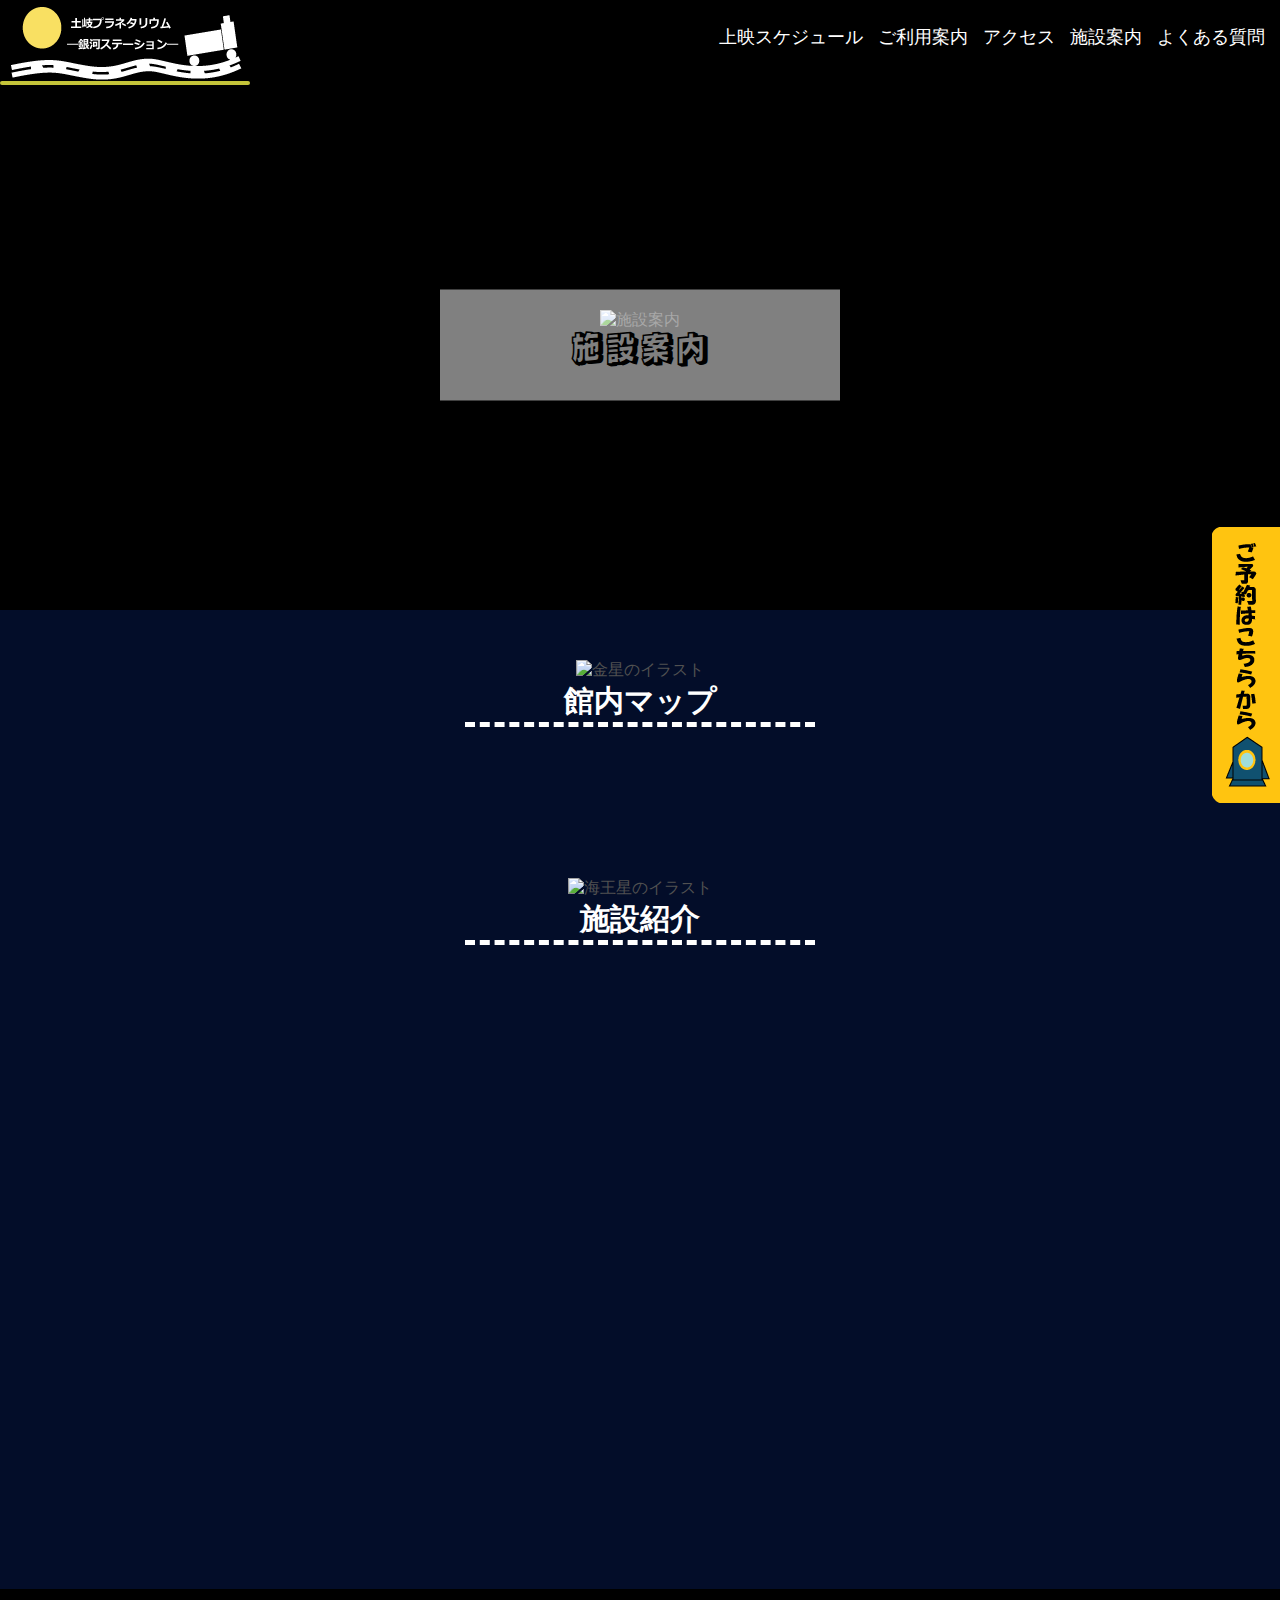
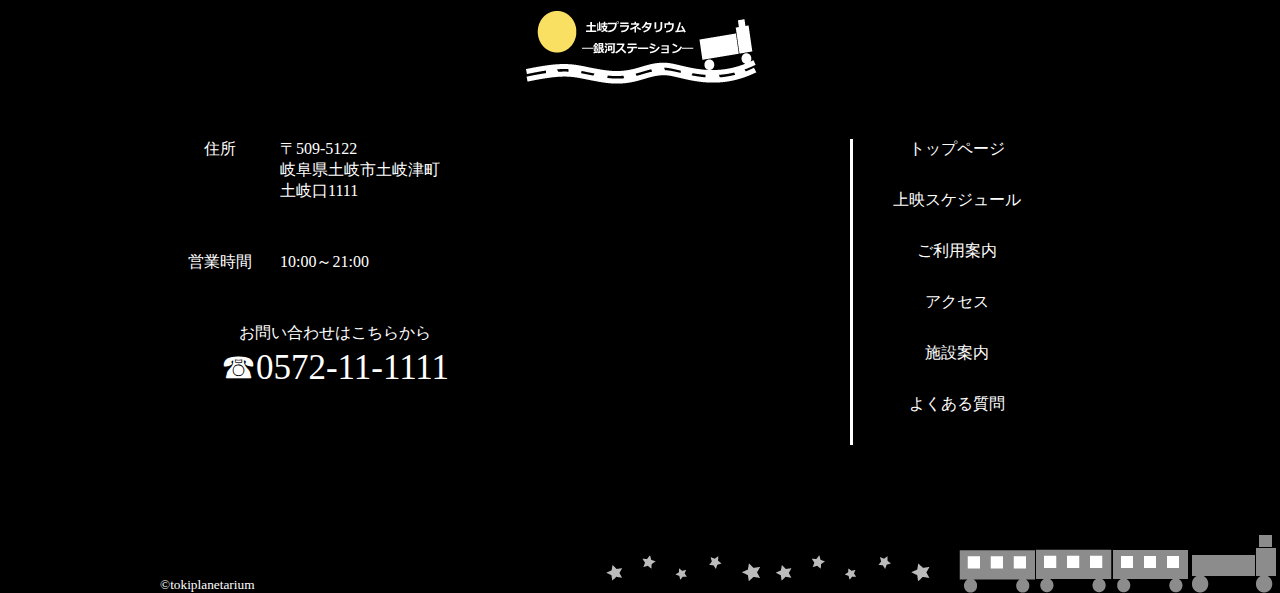
==== question/index.html @ 4be79803 "Update and rename question.html to index.html" ====
<!DOCTYPE html>
<html lang="ja">
    <head>
        <meta charset="UTF-8">
        <meta name="viewport" content="width=device-width,initial-scale=1.0">
        <title>施設案内｜土岐プラネタリウム</title>
        <link rel="stylesheet" href="../assets/css/common.css">
        <link rel="stylesheet" href="../assets/css/facility.css">
        <link href="https://fonts.googleapis.com/css2?family=Kosugi+Maru&family=Rampart+One&display=swap" rel="stylesheet"> 
        <link rel="icon" href="../favicon.ico">
        <script src="../assets/js/jquery-3.6.1.min.js"></script>
        <script src="../assets/js/script.js"></script>
        <script src="../assets/js/facility.js"></script>
    </head>



    <body>

        <header class="ds_f jc_sb">
            <a class="star" href="../index.html"><img src="../assets/images/common/logo.png" alt="土岐プラネタリウム"></a>

            <nav class="g_nav">
                <ul class="ds_f">
                    <li><a class="star" href="../content/index.html">上映スケジュール</a></li>
                    <li><a class="star" href="../about/index.html">ご利用案内</a></li>
                    <li><a class="star" href="../access/index.html">アクセス</a></li>
                    <li><a class="star" href="#">施設案内</a></li>
                    <li><a class="star" href="../question/index.html">よくある質問</a></li>
                </ul>
            </nav>

            <!-- SP用 -->
            <nav class="nav_s">

                <button class="fixed_hum"><img src="../assets/images/common/hum.png" alt="ハンバーガーボタン"></button>

                <ul class="hum">
                    <li><a href="../index.html">Top</a></li>
                    <li><a href="../content/index.html">上映スケジュール</a></li>
                    <li><a href="../about/index.html">ご利用案内</a></li>
                    <li><a href="../access/index.html">アクセス</a></li>
                    <li><a href="#">施設案内</a></li>
                    <li><a href="../question/index.html">よくある質問</a></li>
                </ul>
            </nav>

        </header>

        <div class="btn up">
            <a href="../about/index.html#sec"><img src="../assets/images/common/btn.png" alt="予約ボタン"></a>
        </div>

        <div class="btn_s">
            <a href="../about/index.html#sec"><img src="../assets/images/common/btn_s.png" alt="予約ボタン"></a>
        </div>
<!-- ここまで共通 -->



    <main class="container">

            <div class="layer">
                <div class="shadow">
                    <img src="../assets/images/facility/mv.jpg" alt="施設案内">
                </div>
                <h1 class="wf-kosugi">施設案内</h1>
            </div>
        


            <div class="blue">
                <div class="inner">
                
                    <section class="map">
                        <img src="../assets/images/facility/icon1.png" alt="金星のイラスト">
                            <div class="h2">
                                    <h2>館内マップ</h2>
                            </div>

                            <img class="map_i fadein" src="../assets/images/facility/map.png" alt="館内マップ">

                    </section>


                    <section class="content">
                        
                            <img src="../assets/images/facility/icon2.png" alt="海王星のイラスト">
                            <div class="h2">
                                <h2>施設紹介</h2>
                            </div>
                                
                            <div class="box fadein ds_f">
                                <img class="order1" src="../assets/images/facility/photo1.jpg" alt="投影機の写真">

                                <p class="order2">超高解像度のプロジェクター2台を使い、ドーム全天に4Kの迫力ある映像を投映します。最新の観測・研究成果によるデータベースを搭載し、地球上から宇宙の果てまで、距離も時空も超える宇宙旅行体験が可能です。<br>
                                    また、実写映像やCG映像などをドーム全天や任意の位置に自由に投映することができます。

                                </p>

                            </div>

                            <div class="box fadein ds_f">
                                <p class="order3">天空では作品をより楽しんで頂くために、シートを階段状に設置した傾斜ドーム型で設計されています。映像が正面から迫ってくる臨場感をお楽しみ下さい。<br>
                                    シートはすべてリクライニングシートとなっており、リラックスした姿勢で星空をお楽しみいただけます。迫力の映像と音楽をお楽しみ頂きたい方はドーム前方のシートを、スクリーン全体を見渡したい方は後方のシートをおススメしております。</p>
                                <img class="order4" src="../assets/images/facility/photo2.jpg" alt="座席の写真">


                            </div>
            
                    </section>

                </div>
            </div>

            

    </main>




<!-- ここから共通 -->
        <footer>
            <div class="inner">
                <div><p><img src="../assets/images/common/logo.png" alt="土岐プラネタリウム"></p></div>

                <div class="ds_f">
                    <div class="adress">
                        <dl class="ds_f">
                            <dt>住所</dt>
                            <dd>〒509-5122<br>
                            岐阜県土岐市土岐津町<br>
                            土岐口1111</dd>
                        </dl>

                        <dl class="ds_f">
                            <dt>営業時間</dt>
                            <dd>10:00～21:00</dd>
                        </dl>

                        <p>お問い合わせはこちらから<br>
                            <span>☎0572-11-1111</span></p>
                    </div>

                    <iframe src="https://www.google.com/maps/embed?pb=!1m18!1m12!1m3!1d3870.5392483046626!2d137.16871205343892!3d35.337709936778786!2m3!1f0!2f0!3f0!3m2!1i1024!2i768!4f13.1!3m3!1m2!1s0x60034170a9c5163d%3A0x5394b3e13c3294a8!2z44CSNTA5LTUxMjMg5bKQ6Zic55yM5Zyf5bKQ5biC5Zyf5bKQ5Y-j5Y2X55S6!5e0!3m2!1sja!2sjp!4v1666160926317!5m2!1sja!2sjp" width="300" height="300" style="border:0;" allowfullscreen="" loading="lazy" referrerpolicy="no-referrer-when-downgrade"></iframe>

                    <nav class="f_nav">
                        <ul>
                            <li><a class="star" href="../index.html">トップページ</a></li>
                            <li><a class="star" href="../content/index.html">上映スケジュール</a></li>
                            <li><a class="star" href="../about/index.html">ご利用案内</a></li>
                            <li><a class="star" href="../access/index.html">アクセス</a></li>
                            <li><a class="star" href="#">施設案内</a></li>
                            <li><a class="star" href="../question/index.html">よくある質問</a></li>
                        </ul>
                    </nav>
                </div>

                <p class="small"><small>&copy;tokiplanetarium</small></p>
            </div>
        </footer>


      

    </body>

</html>
---- assets/css/common.css ----
@charset "UTF-8";
/* 共通--------------- */

body{
    background-color: #000;
    color: #FFF;
}

.inner{
    width: 960px;
    margin: 0 auto;
}
/*  
body{
    margin: 0 auto;
    width: 100%;
    max-width: 1260px; 
}  */

p,h1,h2,h3,h4,ul,dl,dd,body{
    margin: 0;
    padding: 0;
}

body{
    box-sizing: border-box;
}

img {
    vertical-align: bottom;
    max-width: 100%;
    height: auto;
}

.ds_f{
    display: flex;
}

.jc_sb{
    justify-content: space-between;
}

li{
    list-style: none;
}

a{
    text-decoration: none;
}

.btn_s{
    display: none;
}

/* aタグの下の黄色ライン */
.star {
    position: relative;
  }
  
  .star::before {
    content: '';
    position: absolute;
    width: 100%;
    height: 4px;
    border-radius: 4px;
    background-color: #c4c439;
    bottom: 0;
    left: 0;
    transform-origin: right;
    transform: scaleX(0);
    transition:transform .3s ease-in-out;
  }
  
  .star:hover::before {
    transform-origin: left;
    transform: scaleX(1);
  }
/* ---------------------- */



.h2{
    margin-bottom: 30px;
    color: #fff;
  }
  
.h2 h2{
    font-size: 30px;
    width: 350px;
    border-bottom: 5px dashed #ffffff;
    display: inline-block;
 }

body{
    box-sizing: border-box;
}

.wf-kosugi{font-family: 'Rampart One', cursive;}

.fadein{
    /* 最初は非表示 */
    opacity: 0;
    visibility: hidden;
    transform: translateY(30px);
    transition: opacity 1s, visibility 1s, transform 1s;
}


.is-fadein{
    opacity: 1;
    visibility: visible;
    transform: translateX(0);
}


/* header------------- */
.container {
    padding-top: 80px;
  }

.nav_s{
    display: none;
}

header{
    width: 100%;
    background-color: #000;
    position: fixed;
    top: 0;
    z-index: 10000;
}

header .g_nav{
    padding-top: 25px;
}

header .g_nav ul li{
    margin-right: 15px;
}

header .g_nav ul a{
    font-size: 18px;
    color: #fff;
}


/* 予約ボタン------------- */
.btn {
    position: fixed;
    bottom: 10%;
    right: 0%;
    z-index: 9000;
}

.up{
    transition: all 0.6s ease 0s;
}

.up:hover{
    cursor: pointer;
	transform: scale(1.1, 1.1);
}


/* footer--------------- */
footer{
    background-color: #000;
    color: #fff;
    padding-top: 15px;
    background-image: url(../images/common/bg_footer.png);
    background-repeat: no-repeat;
    background-position: right bottom;
}

footer div p{
    text-align: center;
}

footer img{
    margin-bottom: 50px;
}

footer .adress{
    width: 350px;
}

footer .adress span{
    font-size: 35px;
}


footer .adress dl{
    margin-bottom: 50px;
}

footer .adress dl dt{
    width: 120px;
}

footer .adress dl dd{
    text-align: left;
}

footer iframe{
    margin-right: 40px;
}


footer .f_nav{
    border-left: 3px solid #fff;
    padding-left: 40px;
    text-align: center;
}

footer .f_nav ul li{
    margin-bottom: 30px;
}

footer .f_nav ul li a{
    color: #fff;
}

footer .small{
    padding-top: 130px;
    text-align: left;
}






/* レスポンシブ------------- */

@media screen and (max-width:640px) {


     /* リセット */
    .inner {
        width: auto;
    }

    img {
        max-width: 100%;
        height: auto;
    }

    .ds_f {
        flex-direction: column;
    }


    header .g_nav,
    footer .f_nav,
    .btn,
    footer iframe{
        display: none;
    }    

     
    
 

/* header--------- */


.container {
    padding-top: 60px;
  } 

    header{
        /* z-index: auto;
        position: static; */
        text-align: center;
        z-index: 8500;
    }

    header .star{
        text-align: left;
        pointer-events: none;
    }

    header img{
        width: 180px;
    }

    .h2{
        margin-bottom: 20px;
      }
      
    .h2 h2{
        font-size: 18px;
        width: auto;
        border-bottom: 5px dashed #fff;
        display: inline-block;
     }


     .btn_s {
        display: block;
        position: fixed;
        top: 1.3%;
        right: 12%;
        z-index: 9000;
    }

/* footer----------- */
    footer{
        padding-top:10px;
        background-size: contain;
        font-size: 15px;
    }
    

    footer img{
        margin-bottom: 20px;
        width: 180px;
    }

    footer .adress{
        text-align: center;
    }

    footer .adress{
        width: auto;
    }

    footer .adress dl{
        flex-direction: row;
        width: 80%;
        margin: 0 auto;
        /* justify-content: center; */
    }

    footer .adress dl{
        margin-bottom: 15px;
    }
    
    footer .adress dl dt{
        width: auto;
        width: 100px;
        text-align: center;
    }


    footer .small{
        padding-top: 40px;
        padding-bottom: 50px;
        text-align: center;
    }


 /*スマホ用ハンバーガーボタン*/
   .nav_s{
        display: block;
    } 

     .fixed_hum {
        display: block;
        position: fixed;
        top: 1%;
        right: 0;
        background: transparent;
        border: none;
        cursor: pointer;
        width: 50px;
        height: 40px;
    }

        
    button img{
        width: 50px;
        height: 40px;
    }

    .hum{
        z-index: 9999;
       width: 100%;
        opacity: 0.9;
        background-color: #000000;
        height: 70%;
        position: fixed;
        display: none;
    }

    .hum li {
        height: 16%;
    }

    .hum a {
        height: 70%;
       color: #FFF;
        padding-top: 6%;
        font-weight: bolder;
        display: block;
        width: 100%;
    }

    
}
---- assets/css/facility.css ----
.layer {
    position: relative;
    padding-bottom: 50px;
    text-align: center;
    background-color: #000;
    }

.layer h1{
        position: absolute;
        font-size: 35px;
        top: 50%;
      left: 50%;
      -ms-transform: translate(-50%,-50%);
      -webkit-transform: translate(-50%,-50%);
      transform: translate(-50%,-50%);
      width: 400px;
      text-align: center;
      background-color: rgba(255, 255, 255, 0.5);
      padding-top: 30px;
      padding-bottom: 30px;
        }

.shadow{
  position: relative;
  width: 920px;
  height: 480px;
  margin: 0 auto;
  display: flex;
	align-items: center;
	justify-content: center;
	overflow: hidden;
}

.shadow::after{
  position: absolute;
  content: '';
  top: 0;
  bottom: 0;
  left: 0;
  right: 0;
  box-shadow: inset 0px 0px 10px 15px rgb(0, 0, 0);
}


body{
  text-align: center;
  color: #515151;
}

h1{color: #000;}


/* -------------------- */
main .h2 h2{
    color:#fff;
    border-bottom: 5px dashed #fff;
}
/* --------------------- */




main .map{
    padding: 50px 0;
}


/* -------------------- */
main .content{
    background-color: #030d29;
    padding: 50px 0 20px 0;
}

main .content p{
  text-align: justify;
}

main .content .box{
    margin-bottom: 30px;
    background-color: #eadec3;
    padding: 30px;
    justify-content: space-around;
}

main .content .box p{
    padding: 30px;
    width: 400px;
}

.blue{
    background-color: #030d29;
}

/* レスポンシブ */

@media screen and (max-width:640px) {

  /* 下層共通 */
  .layer{
    padding-bottom: 20px;
  }
  
  .layer .shadow{
    width: 100%;
    height: auto;
    margin: auto;
  }
  
  .layer h1{
    width: auto;
    font-size: 20px;
    padding: 15px;
  }
  /* ----------- */
  .order1 {
    order: 1;
  }
  .order2 {
    order: 2;
  }
  .order3 {
    order: 4;
  }
  .order4 {
    order: 3;
  }

  /* ----------- */
  main .map{
    padding: 30px 0 40px 0;
  }

  main .map .map_i{
    width: 95%;
    margin: 0 auto;
  }

  main .content{
    padding-top: 30px;
    width: 95%;
    margin: 0 auto;
  }

  

  main .content .box p{
    padding: 10px;
    width: auto;
}

  
}
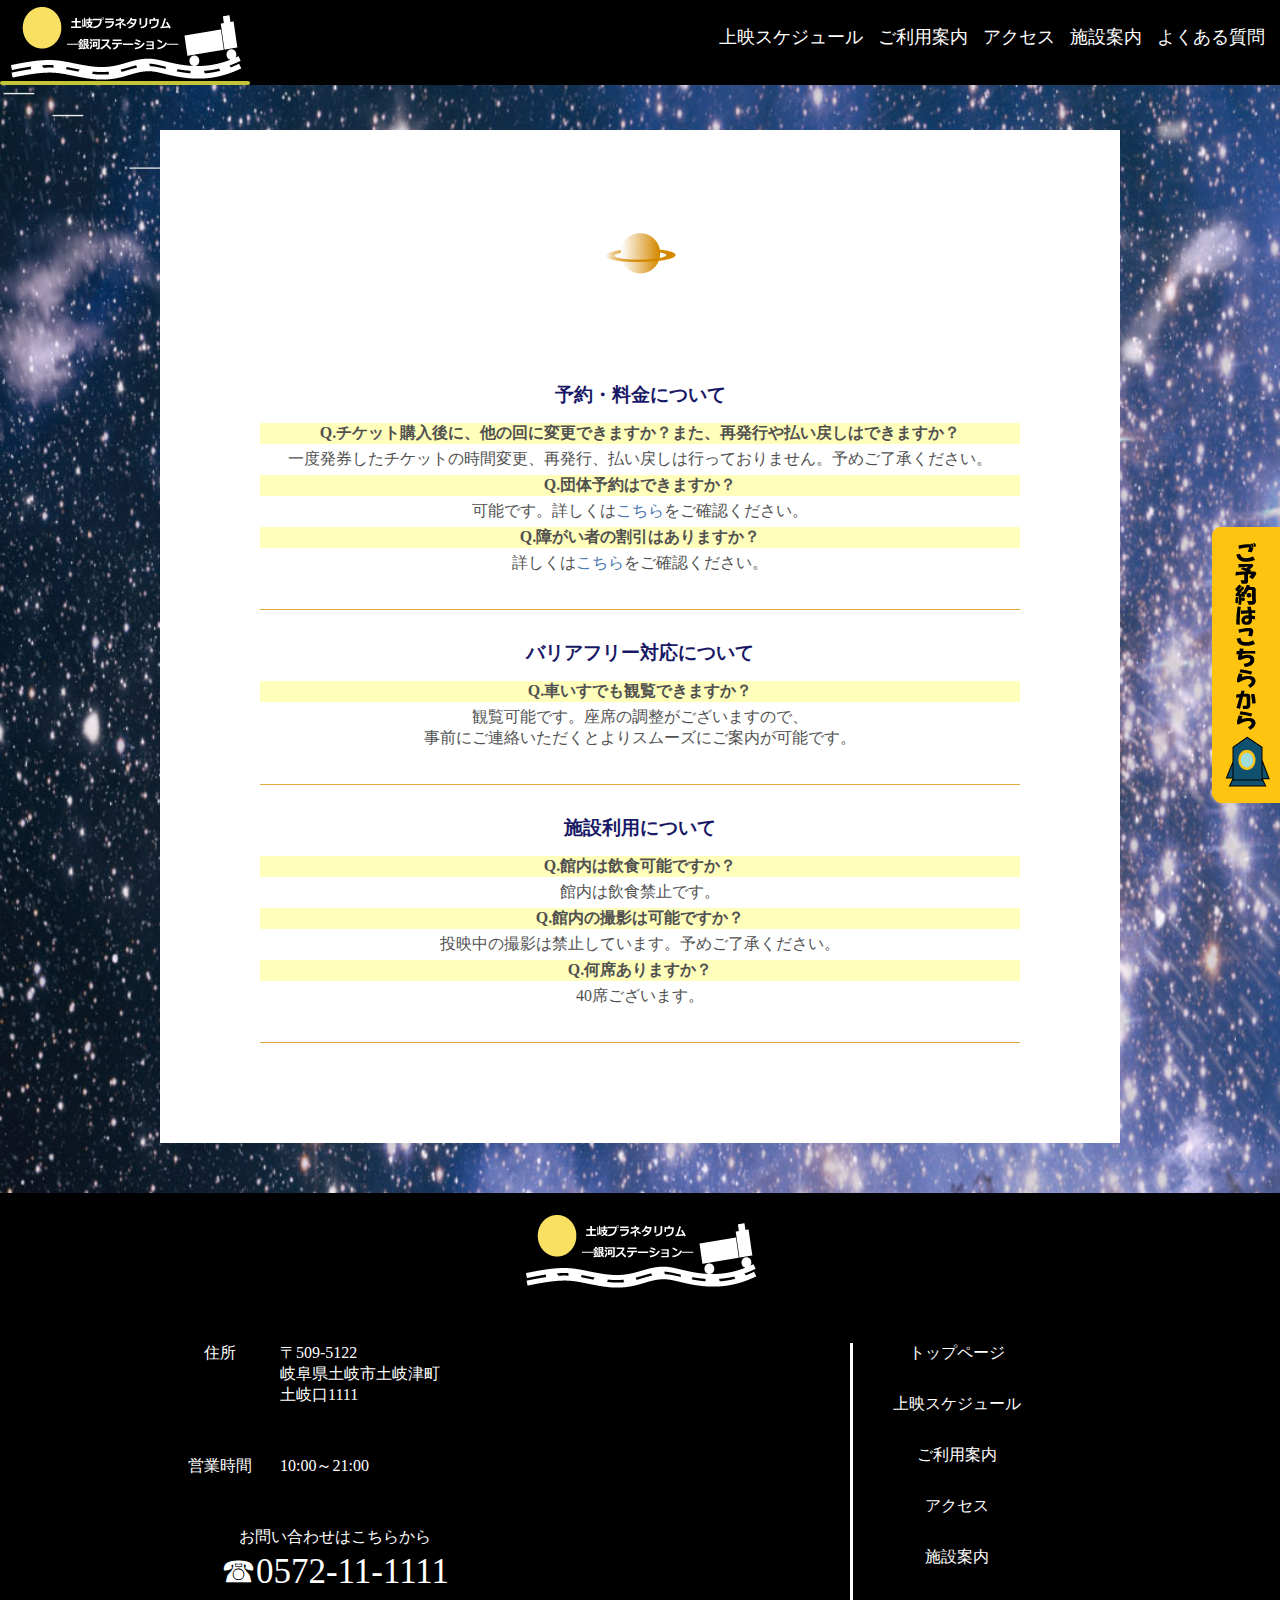
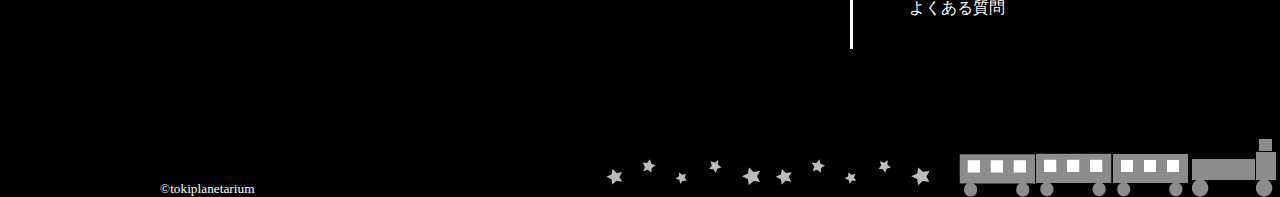
==== commit dd5e5562: "Update index.html" ====
--- a/question/index.html
+++ b/question/index.html
@@ -5,12 +5,11 @@
         <meta name="viewport" content="width=device-width,initial-scale=1.0">
         <title>施設案内｜土岐プラネタリウム</title>
         <link rel="stylesheet" href="../assets/css/common.css">
-        <link rel="stylesheet" href="../assets/css/facility.css">
-        <link href="https://fonts.googleapis.com/css2?family=Kosugi+Maru&family=Rampart+One&display=swap" rel="stylesheet"> 
+        <link rel="stylesheet" href="../assets/css/question.css">
         <link rel="icon" href="../favicon.ico">
         <script src="../assets/js/jquery-3.6.1.min.js"></script>
         <script src="../assets/js/script.js"></script>
-        <script src="../assets/js/facility.js"></script>
+        <script src="../assets/js/question.js"></script>
     </head>
 
 
@@ -25,8 +24,8 @@
                     <li><a class="star" href="../content/index.html">上映スケジュール</a></li>
                     <li><a class="star" href="../about/index.html">ご利用案内</a></li>
                     <li><a class="star" href="../access/index.html">アクセス</a></li>
-                    <li><a class="star" href="#">施設案内</a></li>
-                    <li><a class="star" href="../question/index.html">よくある質問</a></li>
+                    <li><a class="star" href="../facility/index.html">施設案内</a></li>
+                    <li><a class="star" href="#">よくある質問</a></li>
                 </ul>
             </nav>
 
@@ -40,8 +39,8 @@
                     <li><a href="../content/index.html">上映スケジュール</a></li>
                     <li><a href="../about/index.html">ご利用案内</a></li>
                     <li><a href="../access/index.html">アクセス</a></li>
-                    <li><a href="#">施設案内</a></li>
-                    <li><a href="../question/index.html">よくある質問</a></li>
+                    <li><a href="../facility/index.html">施設案内</a></li>
+                    <li><a href="#">よくある質問</a></li>
                 </ul>
             </nav>
 
@@ -60,59 +59,50 @@
 
     <main class="container">
 
-            <div class="layer">
-                <div class="shadow">
-                    <img src="../assets/images/facility/mv.jpg" alt="施設案内">
+           
+            <div class="inner content">
+
+                <img src="../assets/images/question/icon1.png" alt="土星のイラスト">
+                <div class="h2">
+                        <h2>よくある質問</h2>
                 </div>
-                <h1 class="wf-kosugi">施設案内</h1>
-            </div>
-        
 
 
-            <div class="blue">
-                <div class="inner">
-                
-                    <section class="map">
-                        <img src="../assets/images/facility/icon1.png" alt="金星のイラスト">
-                            <div class="h2">
-                                    <h2>館内マップ</h2>
-                            </div>
+                <h3>予約・料金について</h3>
+                    <dl>
+                        <dt>Q.チケット購入後に、他の回に変更できますか？また、再発行や払い戻しはできますか？</dt>
+                        <dd>一度発券したチケットの時間変更、再発行、払い戻しは行っておりません。予めご了承ください。</dd>
 
-                            <img class="map_i fadein" src="../assets/images/facility/map.png" alt="館内マップ">
+                        <dt>Q.団体予約はできますか？</dt>
+                        <dd>可能です。詳しくは<a class="star" href="../about/index.html">こちら</a>をご確認ください。</dd>
 
-                    </section>
+                        <dt>Q.障がい者の割引はありますか？</dt>
+                        <dd>詳しくは<a class="star" href="../about/index.html">こちら</a>をご確認ください。</dd>
+                    </dl>
+
+                <h3>バリアフリー対応について</h3>
+                    <dl>
+                        <dt>Q.車いすでも観覧できますか？</dt>
+                        <dd>観覧可能です。座席の調整がございますので、<br>
+                            事前にご連絡いただくとよりスムーズにご案内が可能です。</dd>
+                    </dl>
 
 
-                    <section class="content">
-                        
-                            <img src="../assets/images/facility/icon2.png" alt="海王星のイラスト">
-                            <div class="h2">
-                                <h2>施設紹介</h2>
-                            </div>
-                                
-                            <div class="box fadein ds_f">
-                                <img class="order1" src="../assets/images/facility/photo1.jpg" alt="投影機の写真">
+                <h3>施設利用について</h3>
+                    <dl>
+                        <dt>Q.館内は飲食可能ですか？</dt>
+                        <dd>館内は飲食禁止です。</dd>
 
-                                <p class="order2">超高解像度のプロジェクター2台を使い、ドーム全天に4Kの迫力ある映像を投映します。最新の観測・研究成果によるデータベースを搭載し、地球上から宇宙の果てまで、距離も時空も超える宇宙旅行体験が可能です。<br>
-                                    また、実写映像やCG映像などをドーム全天や任意の位置に自由に投映することができます。
+                        <dt>Q.館内の撮影は可能ですか？</dt>
+                        <dd>投映中の撮影は禁止しています。予めご了承ください。</dd>
 
-                                </p>
+                        <dt>Q.何席ありますか？</dt>
+                        <dd>40席ございます。</dd>
+                    </dl>
 
-                            </div>
-
-                            <div class="box fadein ds_f">
-                                <p class="order3">天空では作品をより楽しんで頂くために、シートを階段状に設置した傾斜ドーム型で設計されています。映像が正面から迫ってくる臨場感をお楽しみ下さい。<br>
-                                    シートはすべてリクライニングシートとなっており、リラックスした姿勢で星空をお楽しみいただけます。迫力の映像と音楽をお楽しみ頂きたい方はドーム前方のシートを、スクリーン全体を見渡したい方は後方のシートをおススメしております。</p>
-                                <img class="order4" src="../assets/images/facility/photo2.jpg" alt="座席の写真">
-
-
-                            </div>
-            
-                    </section>
-
-                </div>
             </div>
 
+           
             
 
     </main>
@@ -151,8 +141,8 @@
                             <li><a class="star" href="../content/index.html">上映スケジュール</a></li>
                             <li><a class="star" href="../about/index.html">ご利用案内</a></li>
                             <li><a class="star" href="../access/index.html">アクセス</a></li>
-                            <li><a class="star" href="#">施設案内</a></li>
-                            <li><a class="star" href="../question/index.html">よくある質問</a></li>
+                            <li><a class="star" href="../facility/index.html">施設案内</a></li>
+                            <li><a class="star" href="#">よくある質問</a></li>
                         </ul>
                     </nav>
                 </div>
--- a/assets/css/question.css
+++ b/assets/css/question.css
@@ -0,0 +1,116 @@
+.layer {
+    position: relative;
+    padding-bottom: 50px;
+    text-align: center;
+    background-color: #000;
+    }
+
+.layer h1{
+        position: absolute;
+        color: #515151;
+        font-size: 35px;
+        top: 50%;
+      left: 50%;
+      -ms-transform: translate(-50%,-50%);
+      -webkit-transform: translate(-50%,-50%);
+      transform: translate(-50%,-50%);
+      width: 400px;
+      text-align: center;
+      background-color: rgba(255, 255, 255, 0.5);
+      padding-top: 30px;
+      padding-bottom: 30px;
+        }
+
+.shadow{
+  position: relative;
+  width: 920px;
+  height: 480px;
+  margin: 0 auto;
+}
+
+.shadow::after{
+  position: absolute;
+  content: '';
+  top: 0;
+  bottom: 0;
+  left: 0;
+  right: 0;
+  box-shadow: inset 15px 15px 15px 15px rgb(0, 0, 0);
+}
+
+
+body{
+  text-align: center;
+  color: #515151;
+  background-image: url(../images/question/bg.jpg);
+  background-repeat: no-repeat;
+  background-size: cover;
+}
+
+main .content{
+    background-color: #fff;
+    padding: 100px;
+    box-sizing: border-box;
+    margin-top: 50px;
+    margin-bottom: 50px;
+}
+
+main .content dl a{
+  color: #4b77b1;
+}
+
+main h3{
+    color: #181866;
+    margin-bottom: 15px;
+    padding-top: 30px;
+}
+
+main dl{
+    padding-bottom: 30px;
+    border-bottom: 1px solid #e6aa3b;
+
+
+}
+
+main dl dt{
+    font-weight: bold;
+    margin-bottom: 5px;
+    background-color: #fffebb;
+}
+
+main dl dd{
+    margin-bottom: 5px;
+}
+
+
+/* レスポンシブ */
+
+@media screen and (max-width:640px) {
+
+  /* 下層共通 */
+  .layer{
+    padding-bottom: 20px;
+  }
+  
+  .layer .shadow{
+    width: 100%;
+    height: auto;
+    margin: auto;
+  }
+  
+  .layer h1{
+    width: auto;
+    font-size: 20px;
+    padding: 15px;
+  }
+  /* ----------- */
+
+  main .content{
+    background-color: #fff;
+    padding: 5px;
+    box-sizing: border-box;
+    width: 95%;
+    margin:50px auto;
+}
+
+}
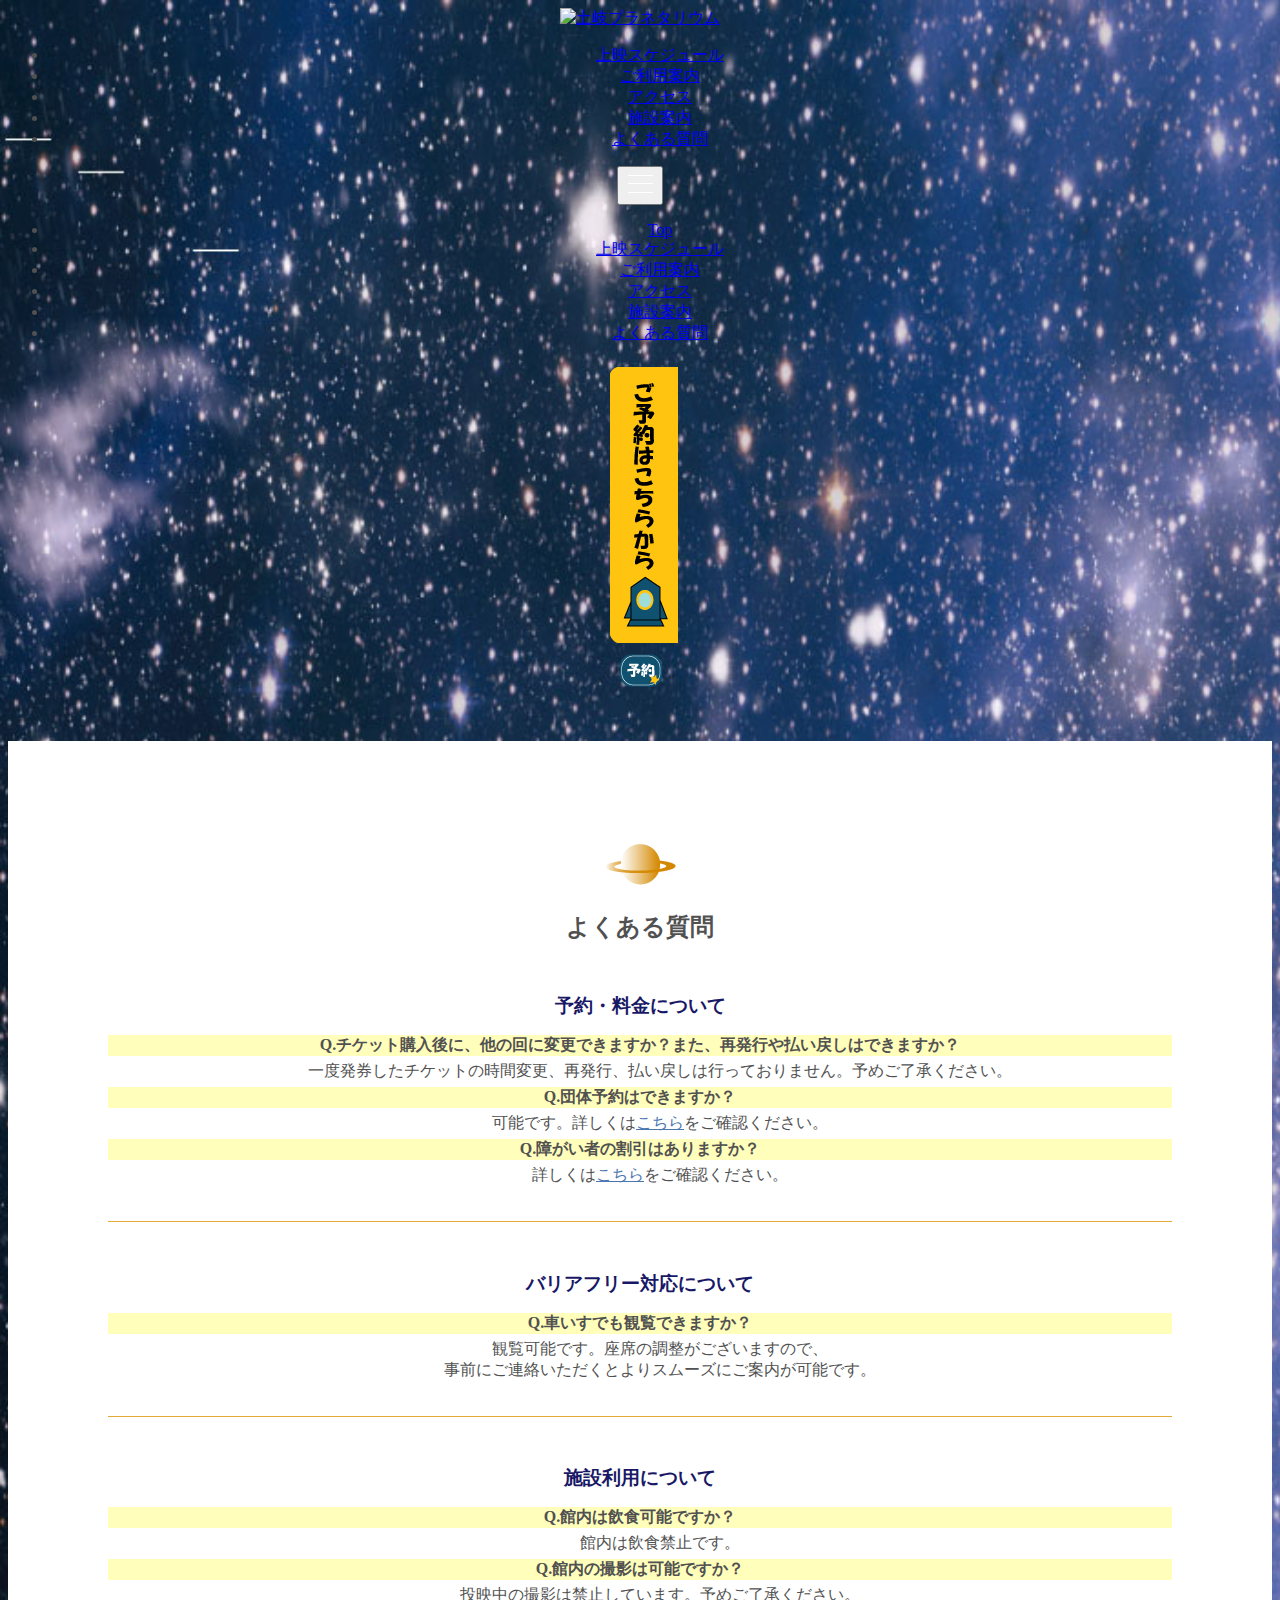
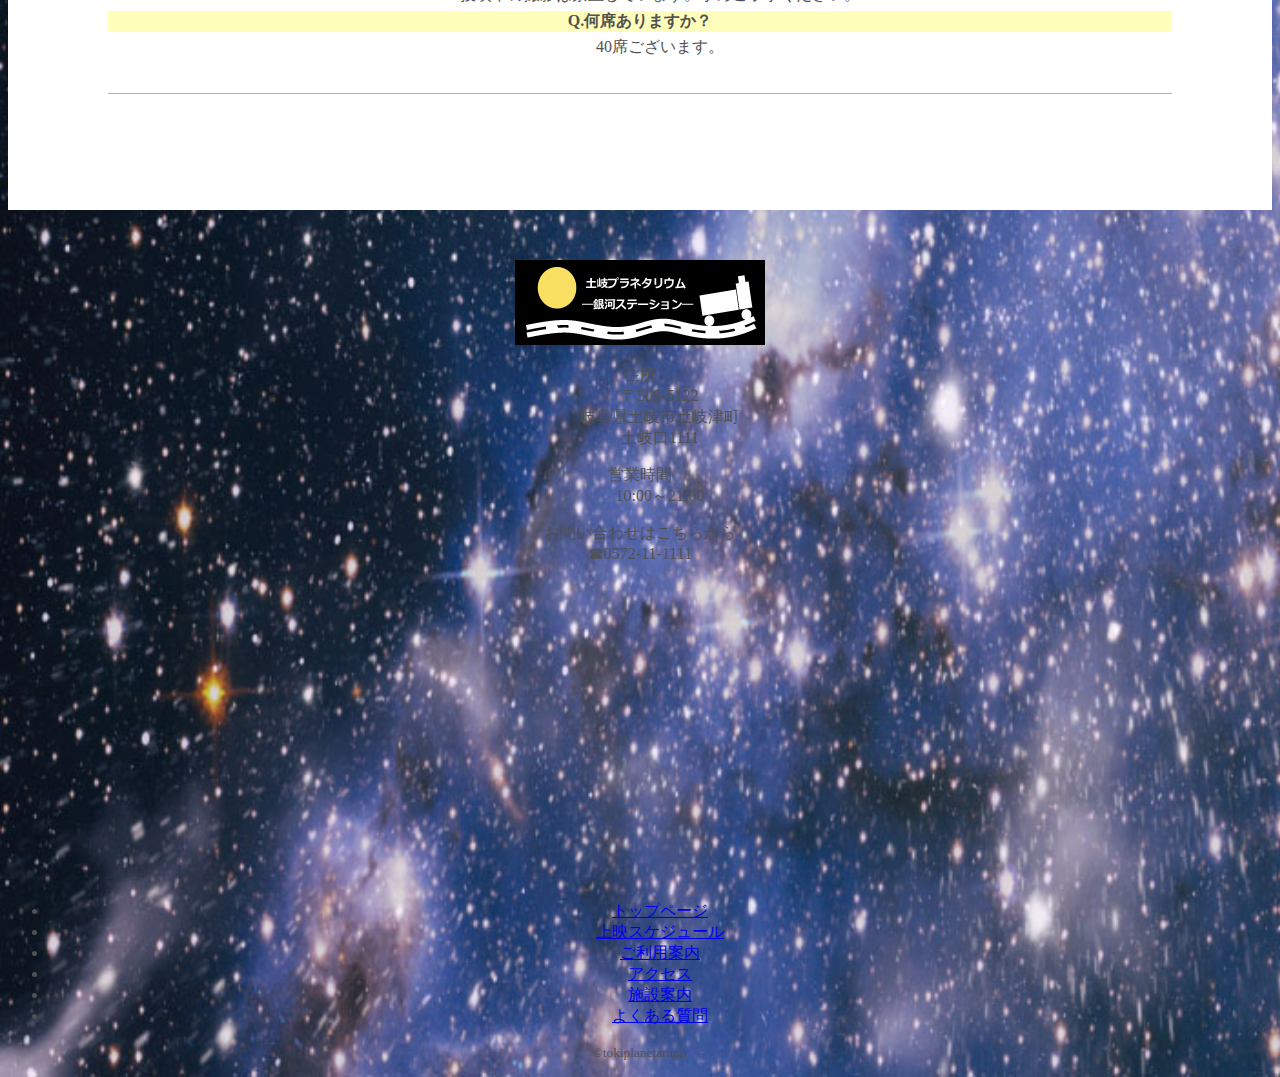
==== commit 6bc43b40: "Update index.html" ====
--- a/question/index.html
+++ b/question/index.html
@@ -4,7 +4,7 @@
         <meta charset="UTF-8">
         <meta name="viewport" content="width=device-width,initial-scale=1.0">
         <title>施設案内｜土岐プラネタリウム</title>
-        <link rel="stylesheet" href="../assets/css/common.css">
+        <link rel="stylesheet" href=" https://github.com/yuka-nakamura6/works/../assets/css/common.css "/>
         <link rel="stylesheet" href="../assets/css/question.css">
         <link rel="icon" href="../favicon.ico">
         <script src="../assets/js/jquery-3.6.1.min.js"></script>
@@ -17,7 +17,7 @@
     <body>
 
         <header class="ds_f jc_sb">
-            <a class="star" href="../index.html"><img src="../assets/images/common/logo.png" alt="土岐プラネタリウム"></a>
+            <a class="star" href="../index.html"><img src=" https://github.com/yuka-nakamura6/works/blob/main/assets/images/common/logo.png?raw=true " alt="土岐プラネタリウム"></a>
 
             <nav class="g_nav">
                 <ul class="ds_f">
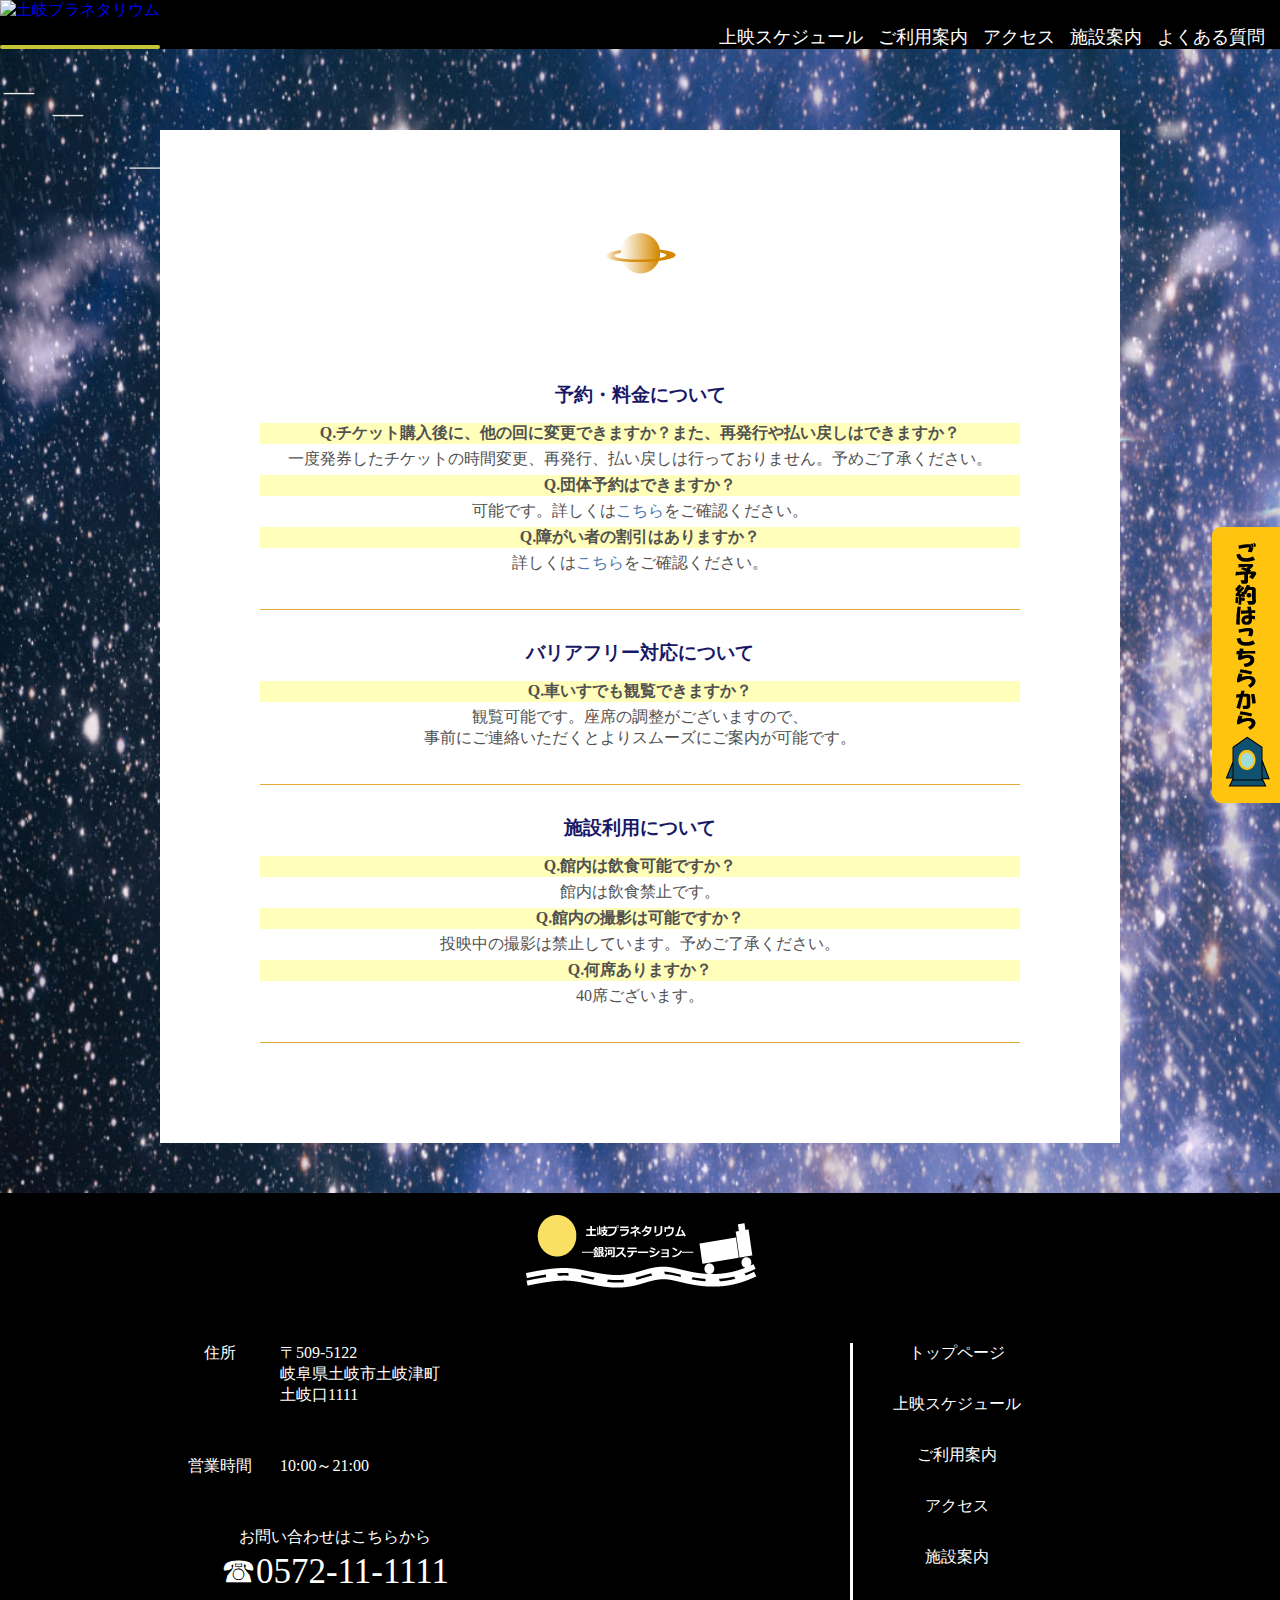
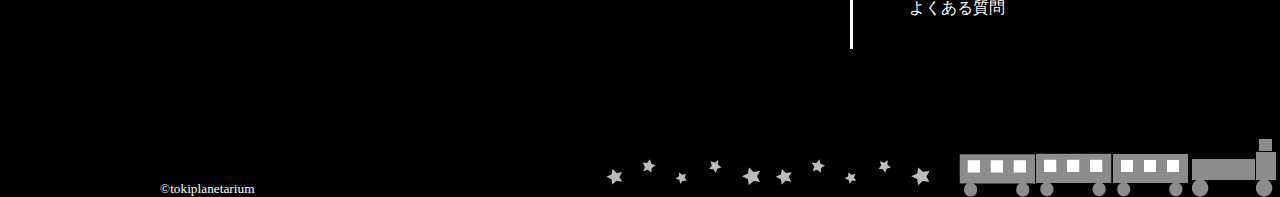
==== commit 49b3d9a0: "Update index.html" ====
--- a/question/index.html
+++ b/question/index.html
@@ -4,7 +4,7 @@
         <meta charset="UTF-8">
         <meta name="viewport" content="width=device-width,initial-scale=1.0">
         <title>施設案内｜土岐プラネタリウム</title>
-        <link rel="stylesheet" href=" https://github.com/yuka-nakamura6/works/../assets/css/common.css "/>
+        <link rel="stylesheet" href="  https://yuka-nakamura6.github.io/works/../assets/css/common.css "/>
         <link rel="stylesheet" href="../assets/css/question.css">
         <link rel="icon" href="../favicon.ico">
         <script src="../assets/js/jquery-3.6.1.min.js"></script>
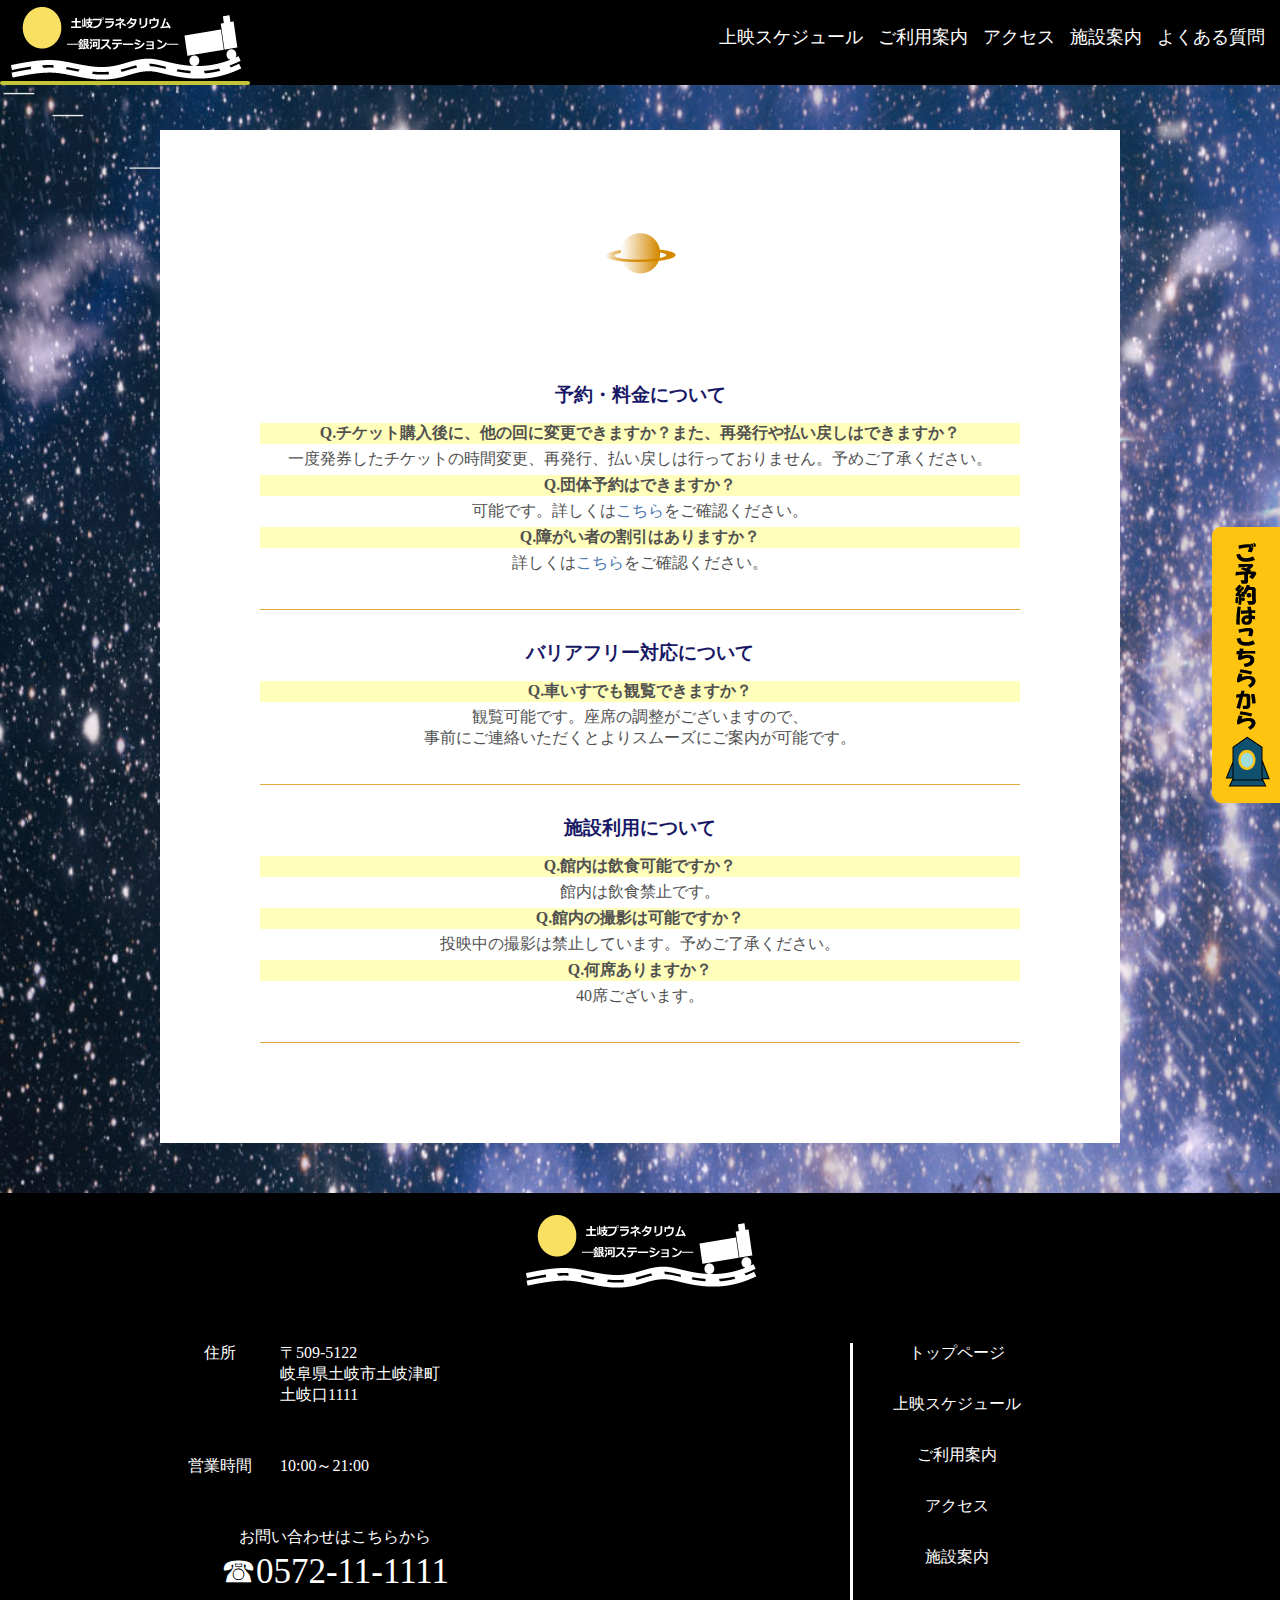
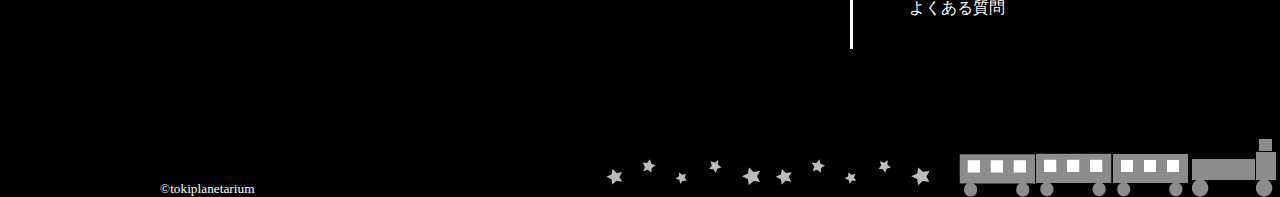
==== commit e3bb7f7e: "Update index.html" ====
--- a/question/index.html
+++ b/question/index.html
@@ -4,7 +4,7 @@
         <meta charset="UTF-8">
         <meta name="viewport" content="width=device-width,initial-scale=1.0">
         <title>施設案内｜土岐プラネタリウム</title>
-        <link rel="stylesheet" href="  https://yuka-nakamura6.github.io/works/../assets/css/common.css "/>
+        <link rel="stylesheet" href="../assets/css/common.css "/>
         <link rel="stylesheet" href="../assets/css/question.css">
         <link rel="icon" href="../favicon.ico">
         <script src="../assets/js/jquery-3.6.1.min.js"></script>
@@ -17,7 +17,7 @@
     <body>
 
         <header class="ds_f jc_sb">
-            <a class="star" href="../index.html"><img src=" https://github.com/yuka-nakamura6/works/blob/main/assets/images/common/logo.png?raw=true " alt="土岐プラネタリウム"></a>
+            <a class="star" href="../index.html"><img src="../assets/images/common/logo.png" alt="土岐プラネタリウム"></a>
 
             <nav class="g_nav">
                 <ul class="ds_f">
--- a/assets/css/common.css
+++ b/assets/css/common.css
@@ -0,0 +1,400 @@
+@charset "UTF-8";
+/* 共通--------------- */
+
+body{
+    background-color: #000;
+    color: #FFF;
+}
+
+.inner{
+    width: 960px;
+    margin: 0 auto;
+}
+/*  
+body{
+    margin: 0 auto;
+    width: 100%;
+    max-width: 1260px; 
+}  */
+
+p,h1,h2,h3,h4,ul,dl,dd,body{
+    margin: 0;
+    padding: 0;
+}
+
+body{
+    box-sizing: border-box;
+}
+
+img {
+    vertical-align: bottom;
+    max-width: 100%;
+    height: auto;
+}
+
+.ds_f{
+    display: flex;
+}
+
+.jc_sb{
+    justify-content: space-between;
+}
+
+li{
+    list-style: none;
+}
+
+a{
+    text-decoration: none;
+}
+
+.btn_s{
+    display: none;
+}
+
+/* aタグの下の黄色ライン */
+.star {
+    position: relative;
+  }
+  
+  .star::before {
+    content: '';
+    position: absolute;
+    width: 100%;
+    height: 4px;
+    border-radius: 4px;
+    background-color: #c4c439;
+    bottom: 0;
+    left: 0;
+    transform-origin: right;
+    transform: scaleX(0);
+    transition:transform .3s ease-in-out;
+  }
+  
+  .star:hover::before {
+    transform-origin: left;
+    transform: scaleX(1);
+  }
+/* ---------------------- */
+
+
+
+.h2{
+    margin-bottom: 30px;
+    color: #fff;
+  }
+  
+.h2 h2{
+    font-size: 30px;
+    width: 350px;
+    border-bottom: 5px dashed #ffffff;
+    display: inline-block;
+ }
+
+body{
+    box-sizing: border-box;
+}
+
+.wf-kosugi{font-family: 'Rampart One', cursive;}
+
+.fadein{
+    /* 最初は非表示 */
+    opacity: 0;
+    visibility: hidden;
+    transform: translateY(30px);
+    transition: opacity 1s, visibility 1s, transform 1s;
+}
+
+
+.is-fadein{
+    opacity: 1;
+    visibility: visible;
+    transform: translateX(0);
+}
+
+
+/* header------------- */
+.container {
+    padding-top: 80px;
+  }
+
+.nav_s{
+    display: none;
+}
+
+header{
+    width: 100%;
+    background-color: #000;
+    position: fixed;
+    top: 0;
+    z-index: 10000;
+}
+
+header .g_nav{
+    padding-top: 25px;
+}
+
+header .g_nav ul li{
+    margin-right: 15px;
+}
+
+header .g_nav ul a{
+    font-size: 18px;
+    color: #fff;
+}
+
+
+/* 予約ボタン------------- */
+.btn {
+    position: fixed;
+    bottom: 10%;
+    right: 0%;
+    z-index: 9000;
+}
+
+.up{
+    transition: all 0.6s ease 0s;
+}
+
+.up:hover{
+    cursor: pointer;
+	transform: scale(1.1, 1.1);
+}
+
+
+/* footer--------------- */
+footer{
+    background-color: #000;
+    color: #fff;
+    padding-top: 15px;
+    background-image: url(../images/common/bg_footer.png);
+    background-repeat: no-repeat;
+    background-position: right bottom;
+}
+
+footer div p{
+    text-align: center;
+}
+
+footer img{
+    margin-bottom: 50px;
+}
+
+footer .adress{
+    width: 350px;
+}
+
+footer .adress span{
+    font-size: 35px;
+}
+
+
+footer .adress dl{
+    margin-bottom: 50px;
+}
+
+footer .adress dl dt{
+    width: 120px;
+}
+
+footer .adress dl dd{
+    text-align: left;
+}
+
+footer iframe{
+    margin-right: 40px;
+}
+
+
+footer .f_nav{
+    border-left: 3px solid #fff;
+    padding-left: 40px;
+    text-align: center;
+}
+
+footer .f_nav ul li{
+    margin-bottom: 30px;
+}
+
+footer .f_nav ul li a{
+    color: #fff;
+}
+
+footer .small{
+    padding-top: 130px;
+    text-align: left;
+}
+
+
+
+
+
+
+/* レスポンシブ------------- */
+
+@media screen and (max-width:640px) {
+
+
+     /* リセット */
+    .inner {
+        width: auto;
+    }
+
+    img {
+        max-width: 100%;
+        height: auto;
+    }
+
+    .ds_f {
+        flex-direction: column;
+    }
+
+
+    header .g_nav,
+    footer .f_nav,
+    .btn,
+    footer iframe{
+        display: none;
+    }    
+
+     
+    
+ 
+
+/* header--------- */
+
+
+.container {
+    padding-top: 60px;
+  } 
+
+    header{
+        /* z-index: auto;
+        position: static; */
+        text-align: center;
+        z-index: 8500;
+    }
+
+    header .star{
+        text-align: left;
+        pointer-events: none;
+    }
+
+    header img{
+        width: 180px;
+    }
+
+    .h2{
+        margin-bottom: 20px;
+      }
+      
+    .h2 h2{
+        font-size: 18px;
+        width: auto;
+        border-bottom: 5px dashed #fff;
+        display: inline-block;
+     }
+
+
+     .btn_s {
+        display: block;
+        position: fixed;
+        top: 1.3%;
+        right: 12%;
+        z-index: 9000;
+    }
+
+/* footer----------- */
+    footer{
+        padding-top:10px;
+        background-size: contain;
+        font-size: 15px;
+    }
+    
+
+    footer img{
+        margin-bottom: 20px;
+        width: 180px;
+    }
+
+    footer .adress{
+        text-align: center;
+    }
+
+    footer .adress{
+        width: auto;
+    }
+
+    footer .adress dl{
+        flex-direction: row;
+        width: 80%;
+        margin: 0 auto;
+        /* justify-content: center; */
+    }
+
+    footer .adress dl{
+        margin-bottom: 15px;
+    }
+    
+    footer .adress dl dt{
+        width: auto;
+        width: 100px;
+        text-align: center;
+    }
+
+
+    footer .small{
+        padding-top: 40px;
+        padding-bottom: 50px;
+        text-align: center;
+    }
+
+
+ /*スマホ用ハンバーガーボタン*/
+   .nav_s{
+        display: block;
+    } 
+
+     .fixed_hum {
+        display: block;
+        position: fixed;
+        top: 1%;
+        right: 0;
+        background: transparent;
+        border: none;
+        cursor: pointer;
+        width: 50px;
+        height: 40px;
+    }
+
+        
+    button img{
+        width: 50px;
+        height: 40px;
+    }
+
+    .hum{
+        z-index: 9999;
+       width: 100%;
+        opacity: 0.9;
+        background-color: #000000;
+        height: 70%;
+        position: fixed;
+        display: none;
+    }
+
+    .hum li {
+        height: 16%;
+    }
+
+    .hum a {
+        height: 70%;
+       color: #FFF;
+        padding-top: 6%;
+        font-weight: bolder;
+        display: block;
+        width: 100%;
+    }
+
+    
+}
